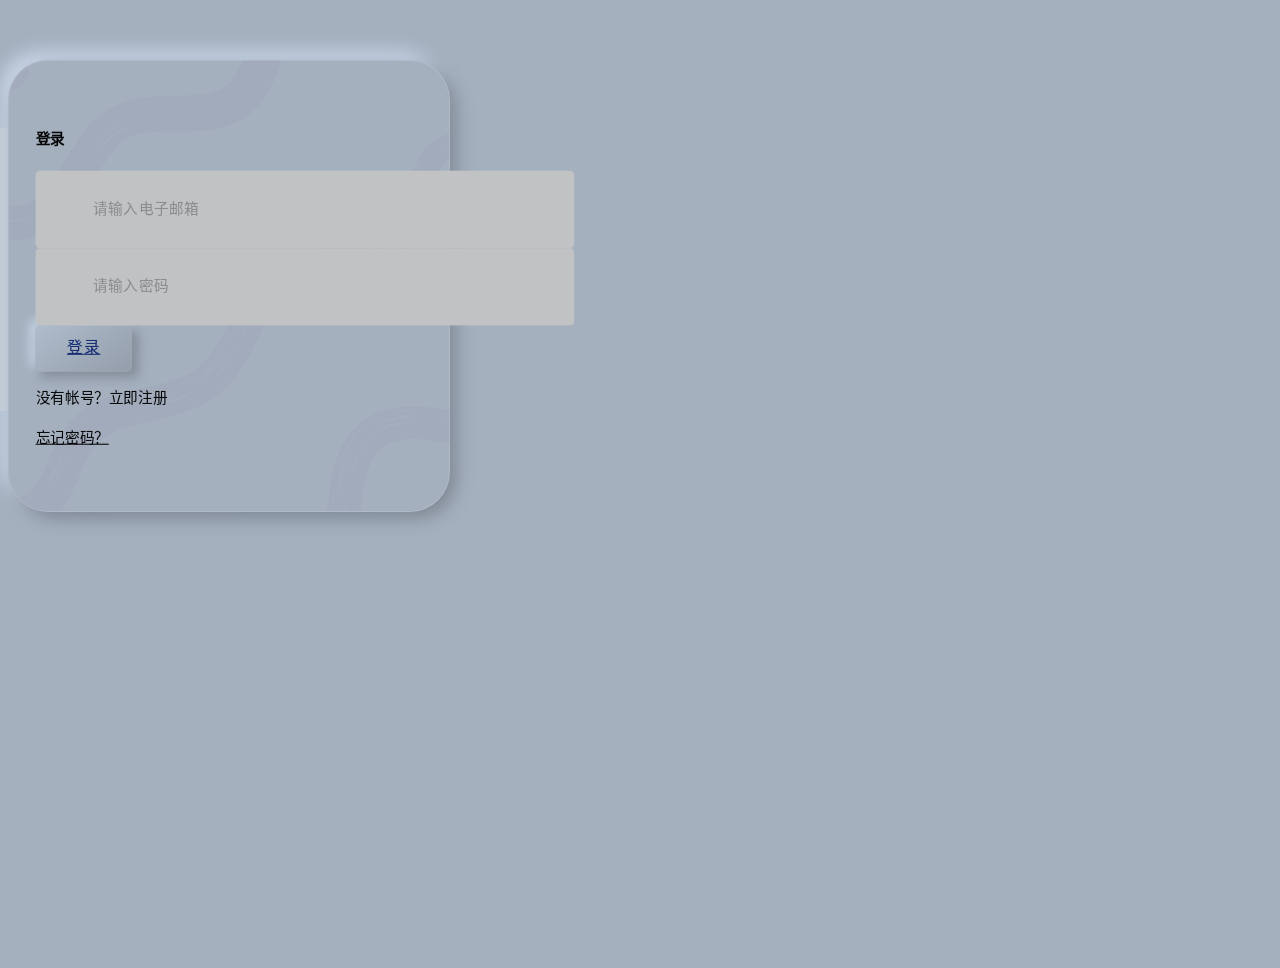
==== 3D-Login-Register.html @ 1aa30588 "完成登录、注册页面基本样式" ====
<!DOCTYPE html>
<html lang="zh-CN">

<head>
    <meta charset="utf-8">
    <title>yumuing's blog</title>
    <link rel="stylesheet" href="https://www.jq22.com/jquery/bootstrap-4.2.1.css">
    <link rel="stylesheet" href="https://www.jq22.com/jquery/font-awesome.4.7.0.css">
    <link rel="stylesheet" href="css/3D-Login-Register.css">
</head>

<body>
	
    <div class="section dwo">
        <div class="container">
            <div class="row full-height justify-content-center">
                <div class="col-12 text-center align-self-center py-5">
                    <div class="section pb-5 pt-5 pt-sm-2 text-center">
                        <input class="checkbox" type="checkbox" id="reg-log" name="reg-log">
                        <div class="card-3d-wrap mx-auto">
                            <div class="card-3d-wrapper bgk">
                                <div class="card-front">
                                    <div class="center-wrap">
                                        <div class="section text-center">
                                            <h4 class="mb-4 pb-3">登录</h4>
                                            <div class="form-group">
                                                <input type="email" name="logemail" class="form-style" placeholder="请输入电子邮箱" id="logemail" autocomplete="off">
                                                <i class="fa fa-user-circle-o" aria-hidden="true"></i>
                                            </div>
                                            <div class="form-group mt-2">
                                                <input type="password" name="logpass" class="form-style" placeholder="请输入密码" id="logpass" autocomplete="off">
                                                <i class="fa fa-unlock-alt" aria-hidden="true"></i>
                                            </div>
                                            <a href="index.html" class="btn mt-4">登录</a>
                                            <div class="d-flex justify-content-between mt-4 text-left">
                                                <div class="flex-fill">
                                                    <p>没有帐号？<label for="reg-log">立即注册</p>
                                                </div>
                                                <div class="flex-fill text-right">
                                                    <p><a href="javascript:" class="forgot link">忘记密码？</a></p>
                                                </div>
                                            </div>
                                        </div>
                                    </div>
                                </div>
                                <div class="card-back">
                                    <div class="center-wrap">
                                        <div class="section text-center">
                                            <h4 class="mb-4 pb-3">注册</h4>
                                            <div class="form-group">
                                                <input type="text" name="logname" class="form-style" placeholder="请输入用户名" id="logname" autocomplete="off">
                                                <i class="fa fa-user-circle-o" aria-hidden="true"></i>
                                            </div>
                                            <div class="form-group mt-2">
                                                <input type="email" name="logemail" class="form-style" placeholder="请输入电子邮箱" id="logemail" autocomplete="off">
                                                <i class="fa fa-envelope" aria-hidden="true"></i>
                                            </div>
                                            <div class="form-group mt-2">
                                                <input type="password" name="logpass" class="form-style" placeholder="请输入密码" id="logpass" autocomplete="off">
                                                <i class="fa fa-unlock-alt" aria-hidden="true"></i>
                                            </div>
											<div class="form-group mt-2">
											    <input type="password" name="logpass" class="form-style" placeholder="请确认密码" id="logpass" autocomplete="off">
											    <i class="fa fa-unlock-alt" aria-hidden="true"></i>
											</div>
                                            <a href="javascript:" class="btn mt-4">注册</a>
                                            <p class="mb-0 mt-4 text-center">已有帐号？<label for="reg-log">立即登录</label></p>
                                        </div>
                                    </div>
                                </div>
                            </div>
                        </div>
                    </div>
                </div>
            </div>
        </div>
    </div>
	
	
</body>

</html>
---- css/3D-Login-Register.css ----
*{
	font-family: 'Times New Roman', Times, serif;
	font-size: 14px;
}
body {
    font-weight: 300;
    font-size: 15px;
    line-height: 1.7;
    background-color: #a4b0be;
    overflow-x: hidden;
}
a {
    cursor: pointer;
    transition: all 200ms linear;
}
a:hover {
    text-decoration: none;
}
.link {
    color: black;
}
.link:hover {
    color: skyblue;
}
p {
    font-weight: 500;
    font-size: 14px;
    line-height: 1.7;
}
h4 {
    font-weight: 600;
}
h6 span {
    padding: 0 20px;
    text-transform: uppercase;
    font-weight: 700;
}
.section.dwo {
    position: relative;
    width: 100%;
    display: block;
}
.full-height {
    min-height: 100vh;
}
[type="checkbox"]:checked,
[type="checkbox"]:not(:checked) {
    position: absolute;
    left: -9999px;
}
.checkbox:checked + label,
.checkbox:not(:checked) + label {
    position: relative;
    display: block;
    text-align: center;
    width: 60px;
    height: 16px;
    border-radius: 8px;
    padding: 0;
    margin: 10px auto;
    cursor: pointer;
    background-color: #ffeba7;
}
.checkbox:checked + label:before,
.checkbox:not(:checked) + label:before {
    position: absolute;
    display: block;
    width: 36px;
    height: 36px;
    border-radius: 50%;
    color: #ffeba7;
    background-color: #102770;
    font-family: "unicons";
    content: "\eb4f";
    z-index: 20;
    top: -10px;
    left: -10px;
    line-height: 36px;
    text-align: center;
    font-size: 24px;
    transition: all 0.5s ease;
}
.checkbox:checked + label:before {
    transform: translateX(44px) rotate(-270deg);
}

.card-3d-wrap {
    position: relative;
    width: 440px;
    max-width: 100%;
    height: 450px;
    -webkit-transform-style: preserve-3d;
    transform-style: preserve-3d;
    perspective: 800px;
    margin-top: 60px;
}
.card-3d-wrapper {
    width: 100%;
    height: 100%;
    position: absolute;
    top: 0;
    left: 0;
    -webkit-transform-style: preserve-3d;
    transform-style: preserve-3d;
    transition: all 600ms ease-out;
	border-radius: 40px;
	background: linear-gradient(145deg, #afbccb, #949eab);
	box-shadow:  8px 8px 18px #7e8892,
	             -8px -8px 18px #cad8ea;
}
.card-front,
.card-back {
	width: 100%;
	height: 100%;
	background-color:#a4b0be;
	background-image: url("../img/pat.svg");
	background-position: bottom center;
	background-repeat: no-repeat;
	background-size: 300%;
	position: absolute;
	border-radius: 6px;
	left: 0;
	top: 0;
	-webkit-transform-style: preserve-3d;
	transform-style: preserve-3d;
	-webkit-backface-visibility: hidden;
	-moz-backface-visibility: hidden;
	-o-backface-visibility: hidden;
	backface-visibility: hidden;
	border: 1px solid #ffffff21;
	border-radius: 40px;
}
.card-back {
    transform: rotateY(180deg);
}
.checkbox:checked ~ .card-3d-wrap .card-3d-wrapper {
    transform: rotateY(180deg);
}
.center-wrap {
    position: absolute;
    width: 100%;
    padding: 0 35px;
    top: 50%;
    left: 0;
    transform: translate3d(0, -50%, 35px) perspective(100px);
    z-index: 20;
    display: block;
}

.form-group {
    position: relative;
    display: block;
    margin: 0;
    padding: 0;
}
.form-style {
    padding: 13px 20px;
    padding-left: 55px;
    height: 48px;
    width: 100%;
    font-weight: 500;
    border-radius: 4px;
    font-size: 14px;
    line-height: 22px;
    letter-spacing: 0.5px;
    outline: none;
    background-color: #C0C2C4;
    border: none;
    -webkit-transition: all 200ms linear;
    transition: all 200ms linear;
}
.form-style:focus,
.form-style:active {
    border: none;
    outline: none;
    box-shadow: 0 4px 8px 0 rgba(21, 21, 21, 0.2);
}

.fa{
    position: absolute;
    top: 0;
    left: 18px;
    height: 48px;
    font-size: 24px;
    line-height: 48px;
    text-align: left;
    color: #A4B0BE;
    -webkit-transition: all 200ms linear;
    transition: all 200ms linear;
}
.form-group input:-ms-input-placeholder {
    opacity: 0.7;
    -webkit-transition: all 200ms linear;
    transition: all 200ms linear;
}
.form-group input::-moz-placeholder {
    opacity: 0.7;
    -webkit-transition: all 200ms linear;
    transition: all 200ms linear;
}
.form-group input:-moz-placeholder {
    opacity: 0.7;
    -webkit-transition: all 200ms linear;
    transition: all 200ms linear;
}
.form-group input::-webkit-input-placeholder {
    opacity: 0.7;
    -webkit-transition: all 200ms linear;
    transition: all 200ms linear;
}
.form-group input:focus:-ms-input-placeholder {
    opacity: 0;
    -webkit-transition: all 200ms linear;
    transition: all 200ms linear;
}
.form-group input:focus::-moz-placeholder {
    opacity: 0;
    -webkit-transition: all 200ms linear;
    transition: all 200ms linear;
}
.form-group input:focus:-moz-placeholder {
    opacity: 0;
    -webkit-transition: all 200ms linear;
    transition: all 200ms linear;
}
.form-group input:focus::-webkit-input-placeholder {
    opacity: 0;
    -webkit-transition: all 200ms linear;
    transition: all 200ms linear;
}

.btn {
    border-radius: 4px;
    height: 44px;
    font-size: 15px;
    font-weight: 2000;
    text-transform: uppercase;
    -webkit-transition: all 200ms linear;
    transition: all 200ms linear;
    padding: 0 30px;
    letter-spacing: 1px;
    display: -webkit-inline-flex;
    display: -ms-inline-flexbox;
    display: inline-flex;
    -webkit-align-items: center;
    -moz-align-items: center;
    -ms-align-items: center;
    align-items: center;
    -webkit-justify-content: center;
    -moz-justify-content: center;
    -ms-justify-content: center;
    justify-content: center;
    -ms-flex-pack: center;
    text-align: center;
    border: none;
    color: #102770;
	background: linear-gradient(145deg, #afbccb, #949eab);
	box-shadow:  5px 5px 10px #828b96,
	             -5px -5px 10px #c6d5e6;
}

.btn:hover {
    background: #A4B0BE;
    box-shadow: inset 5px 5px 10px #828b96,
                inset -5px -5px 10px #c6d5e6;
}

.logo {
    position: absolute;
    top: 30px;
    right: 30px;
    display: block;
    z-index: 100;
    transition: all 250ms linear;
}
.logo img {
    height: 26px;
    width: auto;
    display: block;
}
label {
    margin-bottom: 0;
    cursor: pointer;
}
label:hover {
    color: skyblue;
}

.bgk {
 
  background-color: #151823;
  animation: textColor 10s ease infinite;
}
.bgk:after {
  position: absolute;
  content: "";
  top: 1vw;
  left: 0;
  right: 0;
  z-index: -1;
  height: 100%;
  width: 100%;
  margin: 0 auto;
  transform: scale(0.78);
  -webkit-filter: blur(2vw);
  background: linear-gradient(270deg, #0fffc1, #7e0fff);
  background-size: 150% 150%;
  animation: animateGlow 10s ease infinite;
}
@keyframes animateGlow {
  0% {
    background-position: 0% 50%;
  }
  50% {
    background-position: 100% 50%;
  }
  100% {
    background-position: 0% 50%;
  }
}
/* @keyframes textColor {
  0% {
    color: #7e0fff;
  }
  50% {
    color: #0fffc1;
  }
  100% {
    color: #7e0fff;
  } */
}
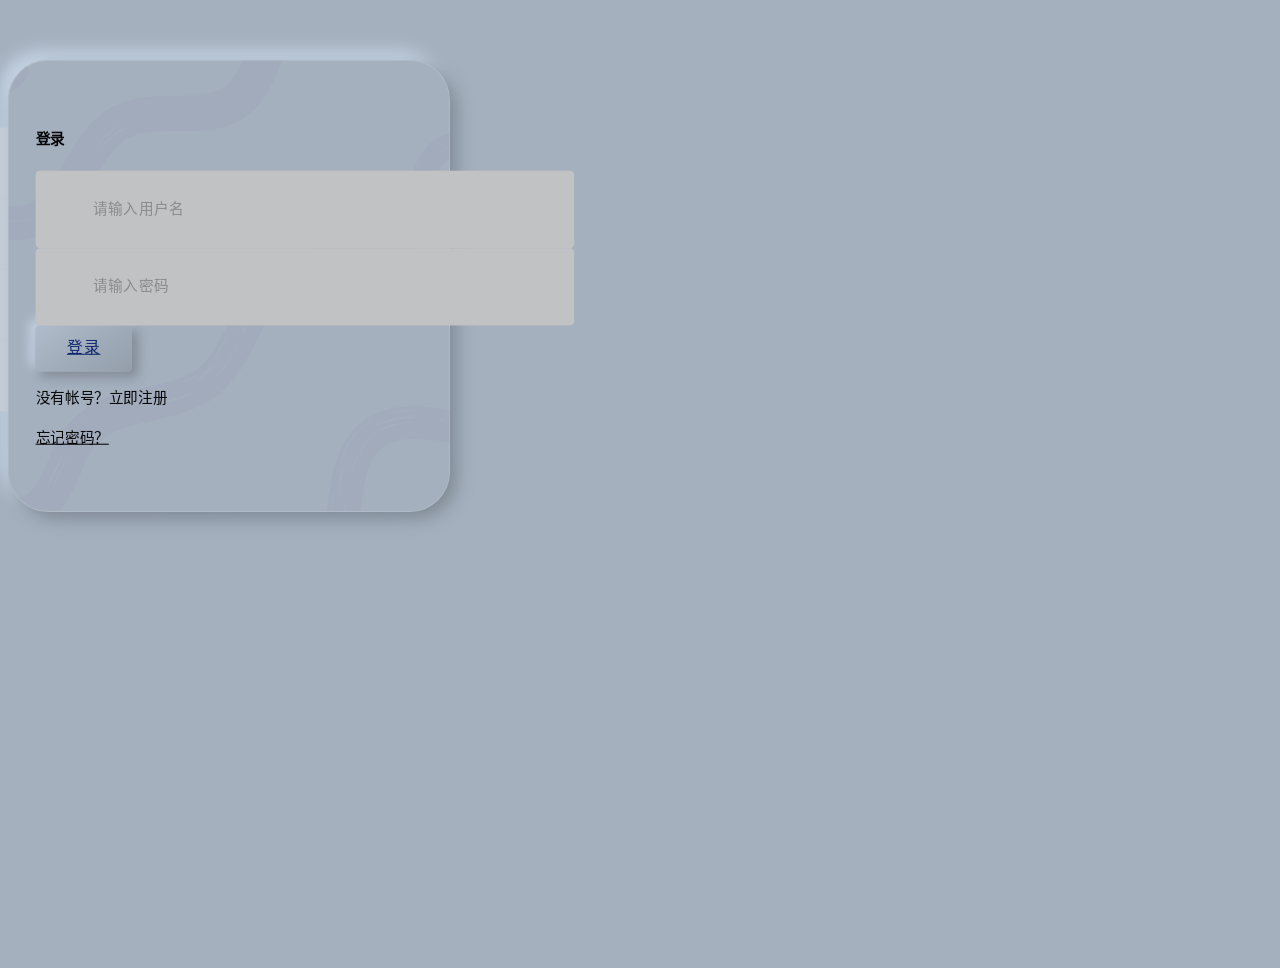
==== commit c6b78d0f: "基本页面确定及归档页面基本样式完成" ====
--- a/3D-Login-Register.html
+++ b/3D-Login-Register.html
@@ -7,6 +7,7 @@
     <link rel="stylesheet" href="https://www.jq22.com/jquery/bootstrap-4.2.1.css">
     <link rel="stylesheet" href="https://www.jq22.com/jquery/font-awesome.4.7.0.css">
     <link rel="stylesheet" href="css/3D-Login-Register.css">
+	<script src="js/jquery-3.6.0.min.js" type="text/javascript" charset="utf-8"></script>
 </head>
 
 <body>
@@ -24,14 +25,14 @@
                                         <div class="section text-center">
                                             <h4 class="mb-4 pb-3">登录</h4>
                                             <div class="form-group">
-                                                <input type="email" name="logemail" class="form-style" placeholder="请输入电子邮箱" id="logemail" autocomplete="off">
+                                                <input type="email" name="logemail" class="form-style" placeholder="请输入用户名" id="logName" autocomplete="off">
                                                 <i class="fa fa-user-circle-o" aria-hidden="true"></i>
                                             </div>
                                             <div class="form-group mt-2">
-                                                <input type="password" name="logpass" class="form-style" placeholder="请输入密码" id="logpass" autocomplete="off">
+                                                <input type="password" name="logpass" class="form-style" placeholder="请输入密码" id="logPass" autocomplete="off">
                                                 <i class="fa fa-unlock-alt" aria-hidden="true"></i>
                                             </div>
-                                            <a href="index.html" class="btn mt-4">登录</a>
+                                            <a href="index.html" class="btn mt-4" id="login">登录</a>
                                             <div class="d-flex justify-content-between mt-4 text-left">
                                                 <div class="flex-fill">
                                                     <p>没有帐号？<label for="reg-log">立即注册</p>
@@ -48,22 +49,22 @@
                                         <div class="section text-center">
                                             <h4 class="mb-4 pb-3">注册</h4>
                                             <div class="form-group">
-                                                <input type="text" name="logname" class="form-style" placeholder="请输入用户名" id="logname" autocomplete="off">
+                                                <input type="text" name="logname" class="form-style" placeholder="请输入用户名" id="registerName" autocomplete="off">
                                                 <i class="fa fa-user-circle-o" aria-hidden="true"></i>
                                             </div>
                                             <div class="form-group mt-2">
-                                                <input type="email" name="logemail" class="form-style" placeholder="请输入电子邮箱" id="logemail" autocomplete="off">
+                                                <input type="email" name="logemail" class="form-style" placeholder="请输入电子邮箱" id="registerMail" autocomplete="off">
                                                 <i class="fa fa-envelope" aria-hidden="true"></i>
                                             </div>
                                             <div class="form-group mt-2">
-                                                <input type="password" name="logpass" class="form-style" placeholder="请输入密码" id="logpass" autocomplete="off">
+                                                <input type="password" name="logpass" class="form-style" placeholder="请输入密码" id="registerPass" autocomplete="off">
                                                 <i class="fa fa-unlock-alt" aria-hidden="true"></i>
                                             </div>
 											<div class="form-group mt-2">
-											    <input type="password" name="logpass" class="form-style" placeholder="请确认密码" id="logpass" autocomplete="off">
+											    <input type="password" name="logpass" class="form-style" placeholder="请确认密码" id="affirmregisterPass" autocomplete="off">
 											    <i class="fa fa-unlock-alt" aria-hidden="true"></i>
 											</div>
-                                            <a href="javascript:" class="btn mt-4">注册</a>
+                                            <a class="btn mt-4" id="register">注册</a>
                                             <p class="mb-0 mt-4 text-center">已有帐号？<label for="reg-log">立即登录</label></p>
                                         </div>
                                     </div>
@@ -76,6 +77,7 @@
         </div>
     </div>
 	
+	<script src="js/date-verification.js" type="text/javascript" charset="utf-8"></script>
 	
 </body>
 
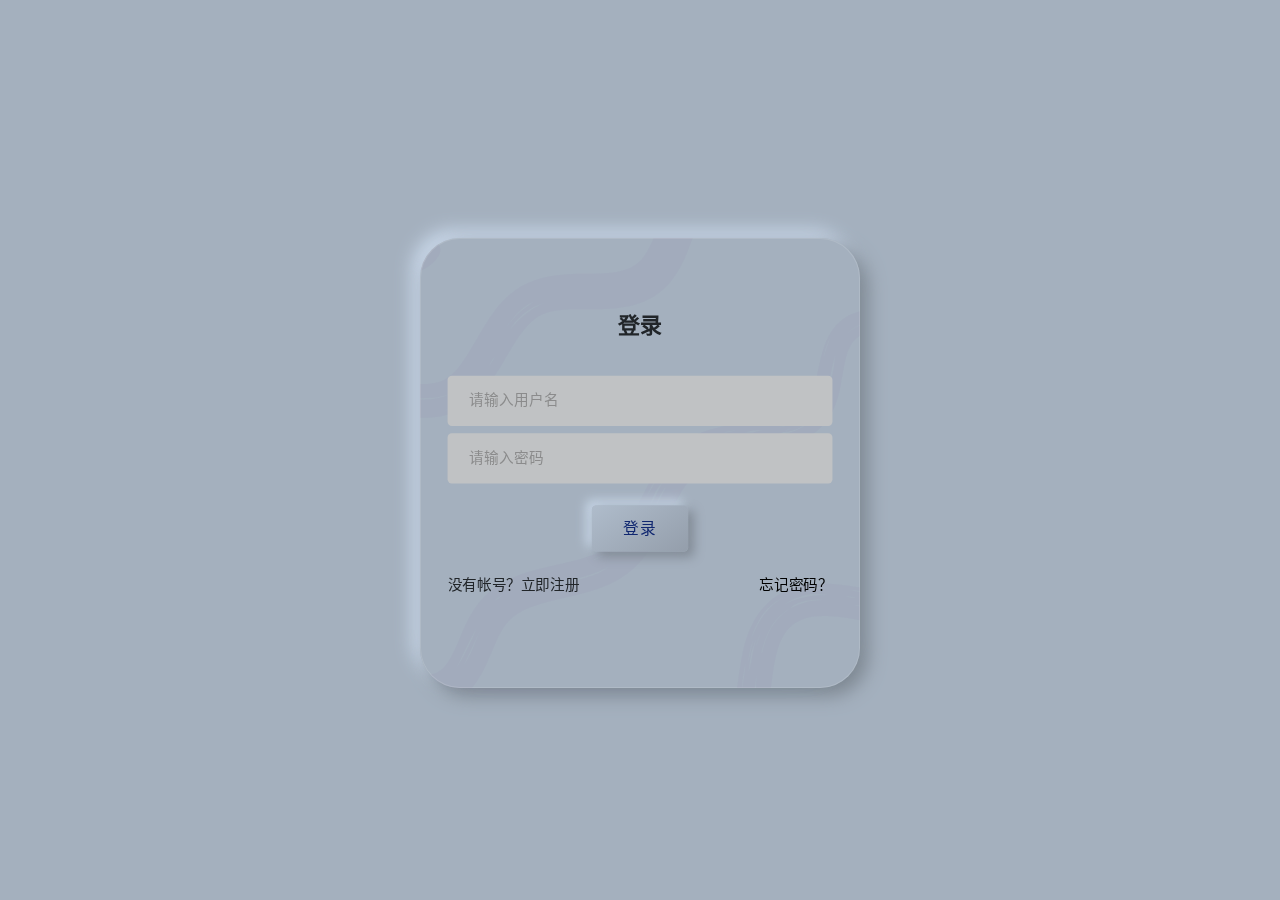
==== commit ae2a9bd2: "完成期末大作业" ====
--- a/3D-Login-Register.html
+++ b/3D-Login-Register.html
@@ -4,8 +4,10 @@
 <head>
     <meta charset="utf-8">
     <title>yumuing's blog</title>
-    <link rel="stylesheet" href="https://www.jq22.com/jquery/bootstrap-4.2.1.css">
-    <link rel="stylesheet" href="https://www.jq22.com/jquery/font-awesome.4.7.0.css">
+	<!-- 使用 CSS 三方库实现翻转效果 -->
+    <link rel="stylesheet" href="css/bootstrap-4.2.1.css">
+    <link rel="stylesheet" href="css/font-awesome.4.7.0.css.css">
+	<!-- 自定义 CSS 文件 -->
     <link rel="stylesheet" href="css/3D-Login-Register.css">
 	<script src="js/jquery-3.6.0.min.js" type="text/javascript" charset="utf-8"></script>
 </head>
@@ -26,11 +28,11 @@
                                             <h4 class="mb-4 pb-3">登录</h4>
                                             <div class="form-group">
                                                 <input type="email" name="logemail" class="form-style" placeholder="请输入用户名" id="logName" autocomplete="off">
-                                                <i class="fa fa-user-circle-o" aria-hidden="true"></i>
+                                                <!-- <i class="fa fa-user-circle-o" aria-hidden="true"></i> -->
                                             </div>
                                             <div class="form-group mt-2">
                                                 <input type="password" name="logpass" class="form-style" placeholder="请输入密码" id="logPass" autocomplete="off">
-                                                <i class="fa fa-unlock-alt" aria-hidden="true"></i>
+                                                <!-- <i class="fa fa-unlock-alt" aria-hidden="true"></i> -->
                                             </div>
                                             <a href="index.html" class="btn mt-4" id="login">登录</a>
                                             <div class="d-flex justify-content-between mt-4 text-left">
@@ -50,19 +52,19 @@
                                             <h4 class="mb-4 pb-3">注册</h4>
                                             <div class="form-group">
                                                 <input type="text" name="logname" class="form-style" placeholder="请输入用户名" id="registerName" autocomplete="off">
-                                                <i class="fa fa-user-circle-o" aria-hidden="true"></i>
+                                                <!-- <i class="fa fa-user-circle-o" aria-hidden="true"></i> -->
                                             </div>
                                             <div class="form-group mt-2">
                                                 <input type="email" name="logemail" class="form-style" placeholder="请输入电子邮箱" id="registerMail" autocomplete="off">
-                                                <i class="fa fa-envelope" aria-hidden="true"></i>
+                                               <!-- <i class="fa fa-envelope" aria-hidden="true"></i> -->
                                             </div>
                                             <div class="form-group mt-2">
                                                 <input type="password" name="logpass" class="form-style" placeholder="请输入密码" id="registerPass" autocomplete="off">
-                                                <i class="fa fa-unlock-alt" aria-hidden="true"></i>
+                                                <!-- <i class="fa fa-unlock-alt" aria-hidden="true"></i> -->
                                             </div>
 											<div class="form-group mt-2">
 											    <input type="password" name="logpass" class="form-style" placeholder="请确认密码" id="affirmregisterPass" autocomplete="off">
-											    <i class="fa fa-unlock-alt" aria-hidden="true"></i>
+											    <!-- <i class="fa fa-unlock-alt" aria-hidden="true"></i> -->
 											</div>
                                             <a class="btn mt-4" id="register">注册</a>
                                             <p class="mb-0 mt-4 text-center">已有帐号？<label for="reg-log">立即登录</label></p>
--- a/css/3D-Login-Register.css
+++ b/css/3D-Login-Register.css
@@ -155,7 +155,7 @@
 }
 .form-style {
     padding: 13px 20px;
-    padding-left: 55px;
+    padding-left: 20px;
     height: 48px;
     width: 100%;
     font-weight: 500;
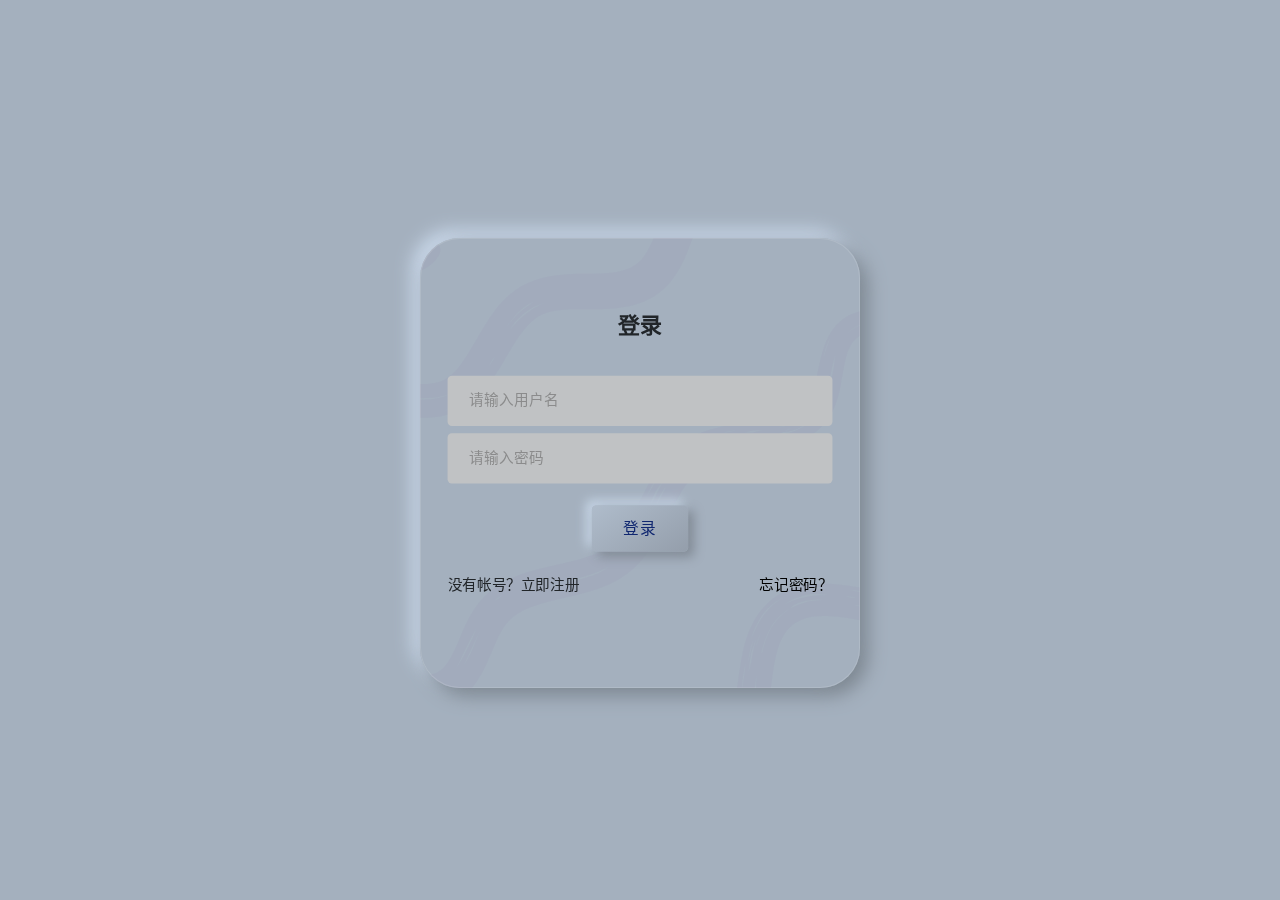
==== commit ea880e19: "清除翻转登录注册页不必要的css样式，并添加相对应注释" ====
--- a/3D-Login-Register.html
+++ b/3D-Login-Register.html
@@ -27,6 +27,7 @@
                                         <div class="section text-center">
                                             <h4 class="mb-4 pb-3">登录</h4>
                                             <div class="form-group">
+												<!-- autocomplete="off"不记录输入内容 -->
                                                 <input type="email" name="logemail" class="form-style" placeholder="请输入用户名" id="logName" autocomplete="off">
                                                 <!-- <i class="fa fa-user-circle-o" aria-hidden="true"></i> -->
                                             </div>
@@ -34,6 +35,7 @@
                                                 <input type="password" name="logpass" class="form-style" placeholder="请输入密码" id="logPass" autocomplete="off">
                                                 <!-- <i class="fa fa-unlock-alt" aria-hidden="true"></i> -->
                                             </div>
+											<!-- 空格隔开多个 class 如：class="btn mt-4" 为 btn 和 mt-4两个类-->
                                             <a href="index.html" class="btn mt-4" id="login">登录</a>
                                             <div class="d-flex justify-content-between mt-4 text-left">
                                                 <div class="flex-fill">
--- a/css/3D-Login-Register.css
+++ b/css/3D-Login-Register.css
@@ -43,11 +43,13 @@
 .full-height {
     min-height: 100vh;
 }
+/* 设置被选中 */
 [type="checkbox"]:checked,
 [type="checkbox"]:not(:checked) {
     position: absolute;
     left: -9999px;
 }
+/* 设置被选中样式 */
 .checkbox:checked + label,
 .checkbox:not(:checked) + label {
     position: relative;
@@ -61,6 +63,8 @@
     cursor: pointer;
     background-color: #ffeba7;
 }
+
+/* 在checkbox:checked类下的checked和label之前执行｛｝里面的内容*/
 .checkbox:checked + label:before,
 .checkbox:not(:checked) + label:before {
     position: absolute;
@@ -84,6 +88,7 @@
     transform: translateX(44px) rotate(-270deg);
 }
 
+/* 设置卡片位置 */
 .card-3d-wrap {
     position: relative;
     width: 440px;
@@ -94,6 +99,7 @@
     perspective: 800px;
     margin-top: 60px;
 }
+/* 卡片主体外盒子，设置阴影等样式 */
 .card-3d-wrapper {
     width: 100%;
     height: 100%;
@@ -108,6 +114,8 @@
 	box-shadow:  8px 8px 18px #7e8892,
 	             -8px -8px 18px #cad8ea;
 }
+
+/* 卡片主体，设置背景等 */
 .card-front,
 .card-back {
 	width: 100%;
@@ -130,12 +138,15 @@
 	border: 1px solid #ffffff21;
 	border-radius: 40px;
 }
+/* 背面的注册设置翻转 */
 .card-back {
     transform: rotateY(180deg);
 }
+/* 正面登录设置翻转 */
 .checkbox:checked ~ .card-3d-wrap .card-3d-wrapper {
     transform: rotateY(180deg);
 }
+/* 中间输入区域 */
 .center-wrap {
     position: absolute;
     width: 100%;
@@ -147,12 +158,15 @@
     display: block;
 }
 
+/* 用户名输入框位置 */
 .form-group {
     position: relative;
     display: block;
     margin: 0;
     padding: 0;
 }
+
+/* 输入框样式 */
 .form-style {
     padding: 13px 20px;
     padding-left: 20px;
@@ -169,25 +183,21 @@
     -webkit-transition: all 200ms linear;
     transition: all 200ms linear;
 }
+
+/* 输入框获取焦点样式 */
 .form-style:focus,
 .form-style:active {
     border: none;
     outline: none;
     box-shadow: 0 4px 8px 0 rgba(21, 21, 21, 0.2);
 }
-
-.fa{
-    position: absolute;
-    top: 0;
-    left: 18px;
-    height: 48px;
-    font-size: 24px;
-    line-height: 48px;
-    text-align: left;
-    color: #A4B0BE;
-    -webkit-transition: all 200ms linear;
-    transition: all 200ms linear;
-}
+/* 
+:-ms-input-placeholder伪类表示表单元素的占位符文本。
+这允许web开发人员和主题设计人员定制占位符文本的外观
+在该字段具有焦点前，占位符文本以指定的样式显示，
+暗示可以向该字段输入字符。当该字段获得焦点时，
+它将变回输入字段的正常样式，占位符文本消失。 
+*/
 .form-group input:-ms-input-placeholder {
     opacity: 0.7;
     -webkit-transition: all 200ms linear;
@@ -229,6 +239,7 @@
     transition: all 200ms linear;
 }
 
+/* 登录注册按钮样式 */
 .btn {
     border-radius: 4px;
     height: 44px;
@@ -265,19 +276,6 @@
                 inset -5px -5px 10px #c6d5e6;
 }
 
-.logo {
-    position: absolute;
-    top: 30px;
-    right: 30px;
-    display: block;
-    z-index: 100;
-    transition: all 250ms linear;
-}
-.logo img {
-    height: 26px;
-    width: auto;
-    display: block;
-}
 label {
     margin-bottom: 0;
     cursor: pointer;
@@ -285,47 +283,3 @@
 label:hover {
     color: skyblue;
 }
-
-.bgk {
- 
-  background-color: #151823;
-  animation: textColor 10s ease infinite;
-}
-.bgk:after {
-  position: absolute;
-  content: "";
-  top: 1vw;
-  left: 0;
-  right: 0;
-  z-index: -1;
-  height: 100%;
-  width: 100%;
-  margin: 0 auto;
-  transform: scale(0.78);
-  -webkit-filter: blur(2vw);
-  background: linear-gradient(270deg, #0fffc1, #7e0fff);
-  background-size: 150% 150%;
-  animation: animateGlow 10s ease infinite;
-}
-@keyframes animateGlow {
-  0% {
-    background-position: 0% 50%;
-  }
-  50% {
-    background-position: 100% 50%;
-  }
-  100% {
-    background-position: 0% 50%;
-  }
-}
-/* @keyframes textColor {
-  0% {
-    color: #7e0fff;
-  }
-  50% {
-    color: #0fffc1;
-  }
-  100% {
-    color: #7e0fff;
-  } */
-}
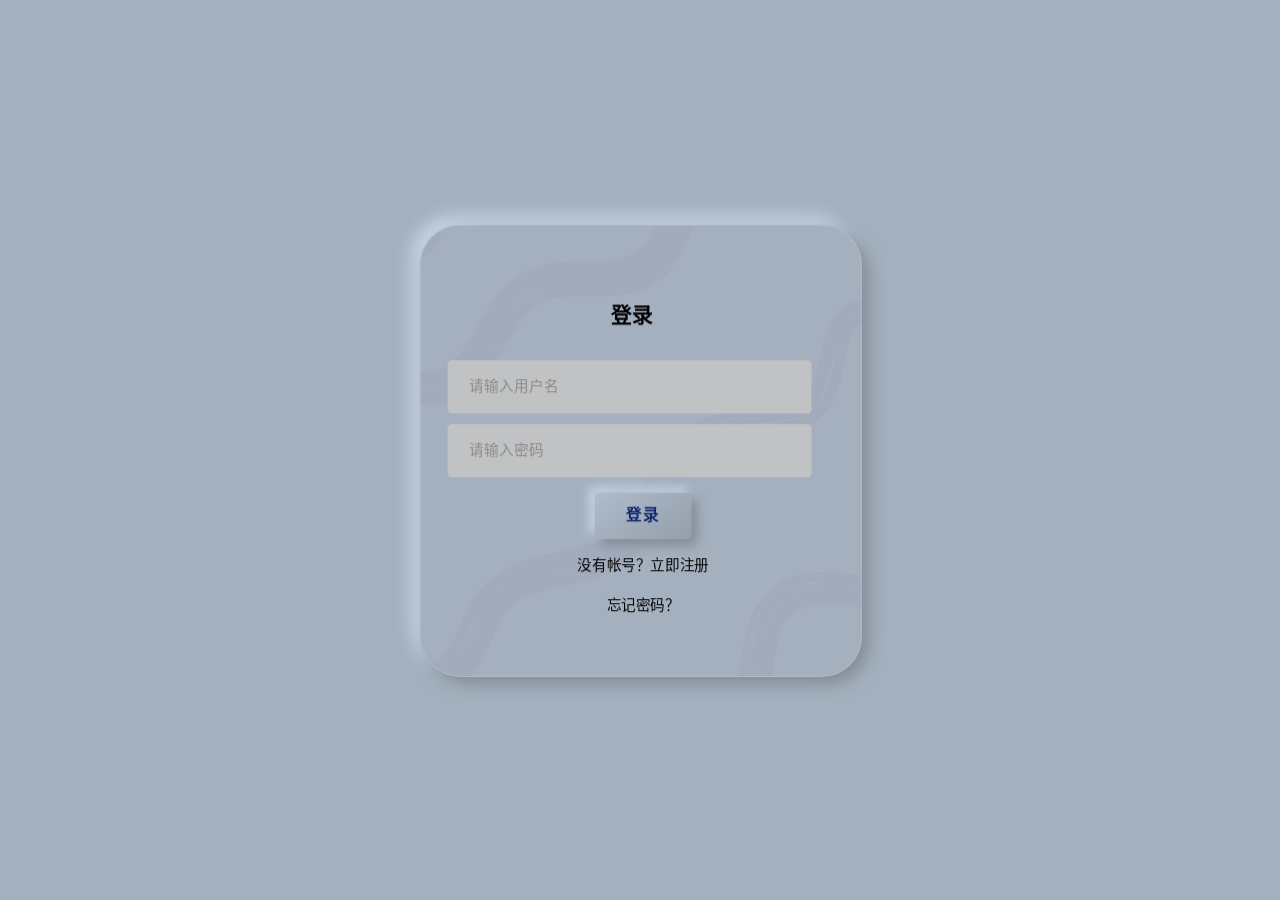
==== commit 824c3dda: "登录注册页删减部分代码，简洁化" ====
--- a/3D-Login-Register.html
+++ b/3D-Login-Register.html
@@ -4,85 +4,65 @@
 <head>
     <meta charset="utf-8">
     <title>yumuing's blog</title>
-	<!-- 使用 CSS 三方库实现翻转效果 -->
-    <link rel="stylesheet" href="css/bootstrap-4.2.1.css">
-    <link rel="stylesheet" href="css/font-awesome.4.7.0.css.css">
-	<!-- 自定义 CSS 文件 -->
     <link rel="stylesheet" href="css/3D-Login-Register.css">
 	<script src="js/jquery-3.6.0.min.js" type="text/javascript" charset="utf-8"></script>
 </head>
 
 <body>
-	
-    <div class="section dwo">
+    <div class="dwo">
         <div class="container">
-            <div class="row full-height justify-content-center">
-                <div class="col-12 text-center align-self-center py-5">
-                    <div class="section pb-5 pt-5 pt-sm-2 text-center">
-                        <input class="checkbox" type="checkbox" id="reg-log" name="reg-log">
-                        <div class="card-3d-wrap mx-auto">
-                            <div class="card-3d-wrapper bgk">
-                                <div class="card-front">
-                                    <div class="center-wrap">
-                                        <div class="section text-center">
-                                            <h4 class="mb-4 pb-3">登录</h4>
-                                            <div class="form-group">
-												<!-- autocomplete="off"不记录输入内容 -->
-                                                <input type="email" name="logemail" class="form-style" placeholder="请输入用户名" id="logName" autocomplete="off">
-                                                <!-- <i class="fa fa-user-circle-o" aria-hidden="true"></i> -->
-                                            </div>
-                                            <div class="form-group mt-2">
-                                                <input type="password" name="logpass" class="form-style" placeholder="请输入密码" id="logPass" autocomplete="off">
-                                                <!-- <i class="fa fa-unlock-alt" aria-hidden="true"></i> -->
-                                            </div>
-											<!-- 空格隔开多个 class 如：class="btn mt-4" 为 btn 和 mt-4两个类-->
-                                            <a href="index.html" class="btn mt-4" id="login">登录</a>
-                                            <div class="d-flex justify-content-between mt-4 text-left">
-                                                <div class="flex-fill">
-                                                    <p>没有帐号？<label for="reg-log">立即注册</p>
-                                                </div>
-                                                <div class="flex-fill text-right">
-                                                    <p><a href="javascript:" class="forgot link">忘记密码？</a></p>
-                                                </div>
-                                            </div>
-                                        </div>
-                                    </div>
-                                </div>
-                                <div class="card-back">
-                                    <div class="center-wrap">
-                                        <div class="section text-center">
-                                            <h4 class="mb-4 pb-3">注册</h4>
-                                            <div class="form-group">
-                                                <input type="text" name="logname" class="form-style" placeholder="请输入用户名" id="registerName" autocomplete="off">
-                                                <!-- <i class="fa fa-user-circle-o" aria-hidden="true"></i> -->
-                                            </div>
-                                            <div class="form-group mt-2">
-                                                <input type="email" name="logemail" class="form-style" placeholder="请输入电子邮箱" id="registerMail" autocomplete="off">
-                                               <!-- <i class="fa fa-envelope" aria-hidden="true"></i> -->
-                                            </div>
-                                            <div class="form-group mt-2">
-                                                <input type="password" name="logpass" class="form-style" placeholder="请输入密码" id="registerPass" autocomplete="off">
-                                                <!-- <i class="fa fa-unlock-alt" aria-hidden="true"></i> -->
-                                            </div>
-											<div class="form-group mt-2">
-											    <input type="password" name="logpass" class="form-style" placeholder="请确认密码" id="affirmregisterPass" autocomplete="off">
-											    <!-- <i class="fa fa-unlock-alt" aria-hidden="true"></i> -->
-											</div>
-                                            <a class="btn mt-4" id="register">注册</a>
-                                            <p class="mb-0 mt-4 text-center">已有帐号？<label for="reg-log">立即登录</label></p>
-                                        </div>
-                                    </div>
-                                </div>
-                            </div>
-                        </div>
-                    </div>
-                </div>
-            </div>
-        </div>
-    </div>
-	
+            <div class="full-height">
+				<input class="checkbox" type="checkbox" id="reg-log" name="reg-log">
+				<div class="card-3d-wrap mx-auto">
+				<div class="card-3d-wrapper bgk">
+					<div class="card-front">
+						<div class="center-wrap">
+							<div class="text-center">
+								<h4 class="pb-3">登录</h4>
+								<div class="form-group">
+									<!-- autocomplete="off"不记录输入内容 -->
+									<input type="text" name="logemail" class="form-style" placeholder="请输入用户名" id="logName" autocomplete="off">
+								</div>
+								<div class="form-group">
+									<input type="password" name="logpass" class="form-style" placeholder="请输入密码" id="logPass" autocomplete="off">
+								</div>
+								<!-- 空格隔开多个 class 如：class="btn mt-4" 为 btn 和 mt-4两个类-->
+								<div class="mt-4">
+									<a href="index.html" class="btn" id="login">登录</a>
+									<p>没有帐号？<label for="reg-log">立即注册</p>
+									<p><a href="javascript:" class="forgot link">忘记密码？</a></p>
+								</div>
+							</div>
+						</div>
+					</div>
+					<div class="card-back">
+						<div class="center-wrap">
+							<div class="text-center">
+								<h4 class="pb-3">注册</h4>
+								<div class="form-group">
+									<input type="text" name="logname" class="form-style" placeholder="请输入用户名" id="registerName" autocomplete="off">
+								</div>
+								<div class="form-group">
+									<input type="email" name="logemail" class="form-style" placeholder="请输入电子邮箱" id="registerMail" autocomplete="off">
+								</div>
+								<div class="form-group">
+									<input type="password" name="logpass" class="form-style" placeholder="请输入密码" id="registerPass" autocomplete="off">
+								</div>
+								<div class="form-group">
+									<input type="password" name="logpass" class="form-style" placeholder="请确认密码" id="affirmregisterPass" autocomplete="off">
+								</div>
+								<div class="mt-4">
+									<a class="btn" id="register">注册</a>
+									<p>已有帐号？<label for="reg-log">立即登录</label></p>
+								</div>
+							</div>
+						</div>
+					</div>
+				</div>
+			</div>
+		</div>
+	</div>
 	<script src="js/date-verification.js" type="text/javascript" charset="utf-8"></script>
-	
 </body>
 
 </html>--- a/css/3D-Login-Register.css
+++ b/css/3D-Login-Register.css
@@ -8,14 +8,15 @@
     line-height: 1.7;
     background-color: #a4b0be;
     overflow-x: hidden;
+	padding: 0;
+	margin: 0;
 }
 a {
     cursor: pointer;
     transition: all 200ms linear;
-}
-a:hover {
-    text-decoration: none;
-}
+	text-decoration: none;
+}
+
 .link {
     color: black;
 }
@@ -29,20 +30,26 @@
 }
 h4 {
     font-weight: 600;
+	text-align: center;
+	font-size: 20px;
 }
 h6 span {
     padding: 0 20px;
     text-transform: uppercase;
     font-weight: 700;
 }
-.section.dwo {
+.dwo {
     position: relative;
-    width: 100%;
-    display: block;
+    width: 100vw;
+	height: 100vh;
+    display: flex;
+	justify-content: center;
+	align-items: center;
 }
 .full-height {
-    min-height: 100vh;
-}
+    height: 150%;
+}
+
 /* 设置被选中 */
 [type="checkbox"]:checked,
 [type="checkbox"]:not(:checked) {
@@ -97,13 +104,11 @@
     -webkit-transform-style: preserve-3d;
     transform-style: preserve-3d;
     perspective: 800px;
-    margin-top: 60px;
 }
 /* 卡片主体外盒子，设置阴影等样式 */
 .card-3d-wrapper {
     width: 100%;
     height: 100%;
-    position: absolute;
     top: 0;
     left: 0;
     -webkit-transform-style: preserve-3d;
@@ -158,11 +163,15 @@
     display: block;
 }
 
+.pb-3{
+	display: block;
+	width: 80%;
+}
+
 /* 用户名输入框位置 */
 .form-group {
-    position: relative;
     display: block;
-    margin: 0;
+    margin-bottom: 10px;
     padding: 0;
 }
 
@@ -170,8 +179,8 @@
 .form-style {
     padding: 13px 20px;
     padding-left: 20px;
-    height: 48px;
-    width: 100%;
+    height: 25px;
+    width: 70%;
     font-weight: 500;
     border-radius: 4px;
     font-size: 14px;
@@ -191,6 +200,9 @@
     outline: none;
     box-shadow: 0 4px 8px 0 rgba(21, 21, 21, 0.2);
 }
+
+
+
 /* 
 :-ms-input-placeholder伪类表示表单元素的占位符文本。
 这允许web开发人员和主题设计人员定制占位符文本的外观
@@ -243,8 +255,9 @@
 .btn {
     border-radius: 4px;
     height: 44px;
+	margin-top: 5px;
     font-size: 15px;
-    font-weight: 2000;
+    font-weight: 1000;
     text-transform: uppercase;
     -webkit-transition: all 200ms linear;
     transition: all 200ms linear;
@@ -276,6 +289,11 @@
                 inset -5px -5px 10px #c6d5e6;
 }
 
+.mt-4{
+	text-align: center;
+	width: 85%;
+}
+
 label {
     margin-bottom: 0;
     cursor: pointer;
